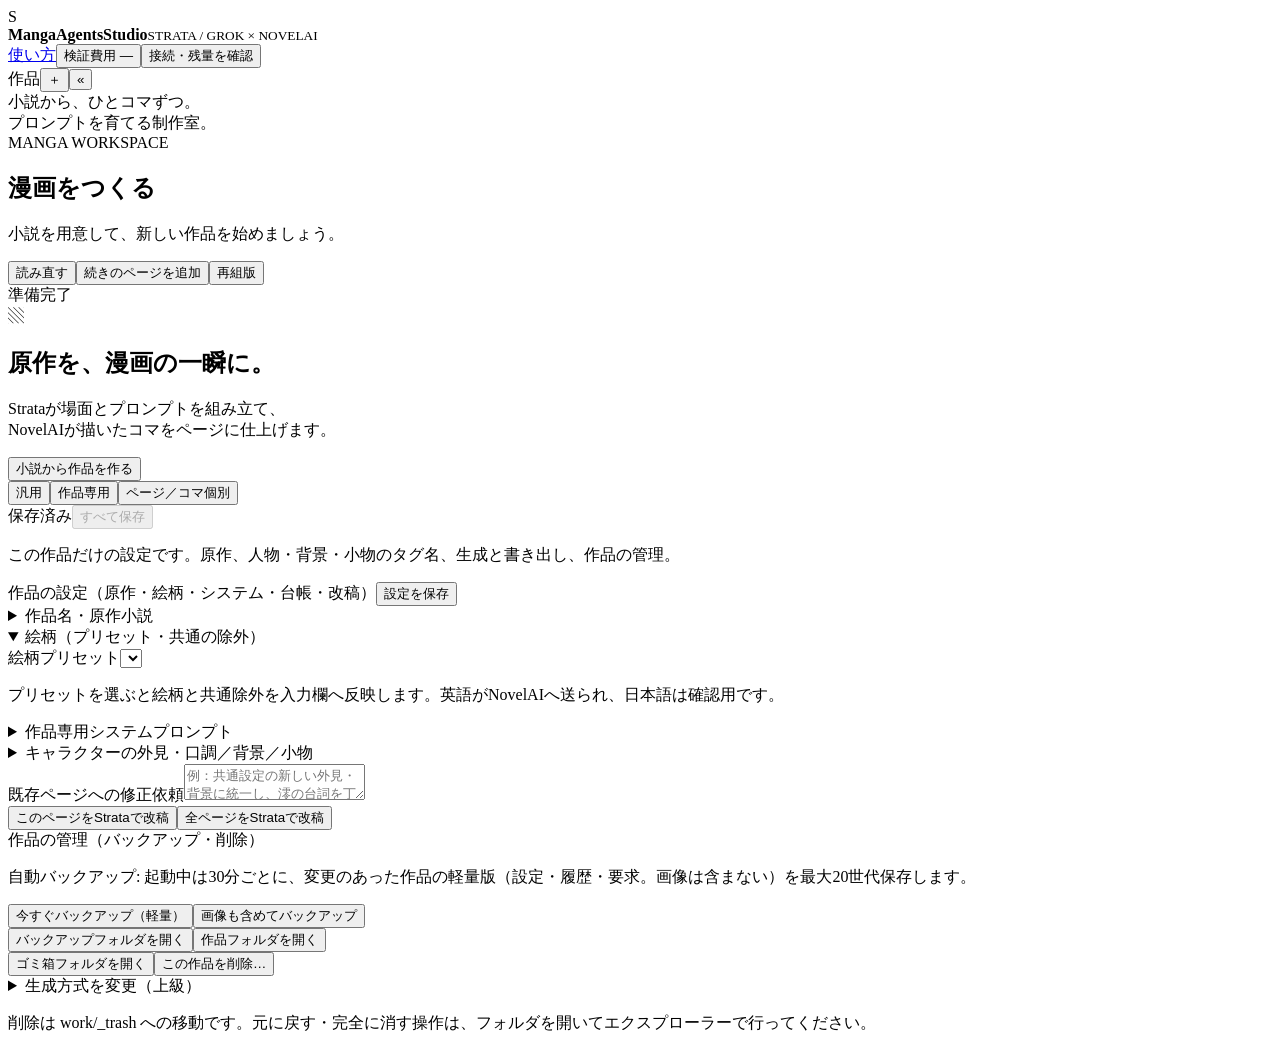
==== web/index.html @ 219cffe1 "version 0.1.0" ====
<!doctype html>
<html lang="ja"><head><meta charset="utf-8"><meta name="viewport" content="width=device-width,initial-scale=1"><title>MangaAgentsStudio-S</title><link rel="stylesheet" href="/css/base.css">
<link rel="stylesheet" href="/css/header.css">
<link rel="stylesheet" href="/css/library.css">
<link rel="stylesheet" href="/css/shell.css">
<link rel="stylesheet" href="/css/preview.css">
<link rel="stylesheet" href="/css/editor.css">
<link rel="stylesheet" href="/css/workbench.css">
<link rel="stylesheet" href="/css/trial.css">
<link rel="stylesheet" href="/css/dialogs.css"></head>
<body>
<header><div class="brand"><span class="mark">S</span><div><strong>MangaAgentsStudio</strong><small>STRATA / GROK × NOVELAI</small></div></div><div class="header-actions"><a id="guide-link" class="button-link" href="/guide/index.html" target="_blank" rel="noopener" title="使い方ガイドを別のタブで開きます">使い方</a><button id="budget" class="subtle budget-button" type="button" title="検証費用の上限の変更・0に戻す">検証費用 —</button><button id="account" class="subtle">接続・残量を確認</button></div></header>
<main>
<aside class="library" id="library"><div class="section-heading"><span class="library-title">作品</span><span class="library-buttons"><button id="new-project" class="icon" aria-label="新しい作品">＋</button><button id="library-toggle" class="icon" type="button" data-nav aria-controls="projects" aria-expanded="true" aria-label="作品一覧を閉じる" title="作品一覧を閉じる">«</button></span></div><div id="projects"></div><div class="library-note">小説から、ひとコマずつ。<br>プロンプトを育てる制作室。</div></aside>
<section class="workspace">
<div class="project-heading"><div><div class="eyebrow">MANGA WORKSPACE</div><h1 id="title">漫画をつくる</h1><p id="subtitle">小説を用意して、新しい作品を始めましょう。</p></div><div class="toolbar"><button id="refresh" class="subtle">読み直す</button><button id="new-pages">続きのページを追加</button><button id="compose">再組版</button></div></div>
<div id="status" role="status">準備完了</div>
<div class="stage">
<section class="stage-center">
<div id="empty" class="empty"><span class="empty-symbol">▧</span><h2>原作を、漫画の一瞬に。</h2><p><span class="llm-name">Strata</span>が場面とプロンプトを組み立て、<br>NovelAIが描いたコマをページに仕上げます。</p><button id="empty-new" class="primary">小説から作品を作る</button></div>
<section id="setup" hidden><div class="card"><h2 id="batch-title">原作から字コンテを作成</h2><p>はじめに原作を何ページで描くか割り振り（ページ割り）、確認してから数ページずつ字コンテにします。同じ作品で最大24ページ。人物・背景・小物の設定は引き継がれます。<a href="/guide/index.html#steps" target="_blank" rel="noopener">手順を見る</a></p><div id="source-progress" class="lang-note source-progress" hidden></div><label>開始する原作の章 <span class="hint">「使用済み」の章でも、途中で終わった章は選び直せます</span><select id="source-section"></select></label><details><summary>選択した原作を読む</summary><pre id="source-preview"></pre></details><label>構成の希望 <span class="hint">任意。ページ割りと字コンテの両方に使います</span><textarea id="board-instruction" rows="2" placeholder="空欄で構いません。例：見せ場の告白は1ページ使う。コマ割りは場面に合わせて"></textarea></label>
<h3 class="setup-step">1. ページ割り <span class="hint">おすすめ。原作のどこを何ページ目に描くかを決めます</span></h3><div class="field-row plan-row"><label>この章から最後までを <input id="plan-pages" type="number" min="1" max="24" value="12"> ページで描く</label><button id="plan-agent" type="button"><span class="llm-name">Strata</span>でページ割りを作る</button></div><p class="hint">原作全体を1回で割り振ります（数十秒）。結果は下の表で直せます。ページ割りがあると、字コンテは割り当てどおりの順序で作られ、場面の詰め込みや繰り返しが起きにくくなります。</p><div id="plan-view"></div>
<h3 class="setup-step">2. 字コンテ</h3><p id="board-note" class="hint"></p><div class="field-row plan-row"><label>今回作るページ数 <input id="page-count" type="number" min="1" max="4" value="2"></label><button id="board-agent" class="primary"><span class="llm-name">Strata</span>で字コンテを作る</button></div><div class="actions"><button id="board-auto" type="button">ページ割りの最後まで自動で作る</button><button id="cancel-auto" type="button" data-cancel hidden>今のページの後で停止</button></div><p class="hint">自動作成は2ページずつ、毎回新しい依頼として順に作ります。失敗したところで止まり、作成済みのページは残ります。もう一度押すと続きから再開します。</p><details id="import-section"><summary>作成済み字コンテJSONを取り込む</summary><textarea id="import-json" rows="8" placeholder="title / style / characters / pages を含むJSON"></textarea><button id="import-board">取り込む</button></details></div></section>
<div id="studio" class="studio" hidden>
<section class="preview-column"><div class="section-heading"><span>ページプレビュー</span><span id="page-position" class="hint">—</span></div><div class="page-bar"><div class="pager"><button id="page-prev" type="button">前のページ</button><select id="page-select" aria-label="ページを選択"></select><button id="page-next" type="button">次のページ</button></div><div class="page-tools"><div class="zoom" role="group" aria-label="ページ表示の倍率"><span class="hint">表示倍率</span><button type="button" class="zoom-button" data-zoom="1" data-nav aria-pressed="true">×1.0</button><button type="button" class="zoom-button" data-zoom="1.5" data-nav aria-pressed="false">×1.5</button><button type="button" class="zoom-button" data-zoom="2" data-nav aria-pressed="false">×2.0</button></div><span id="zoom-hint" class="hint"></span><button id="review-banner" type="button" class="review-banner" hidden></button><button id="produce-page" class="primary" type="button">このページを生成・組版</button></div></div><div class="page-scroll"><div id="page-wrap"><img id="page-image" alt="組版ページ"><div id="page-hotspots"></div></div></div><p id="page-hint" class="hint">ページのコマをクリックして編集 · 右から左へ読む</p><div id="panels" class="panel-strip"></div><p><a id="overview-link" target="_blank">全ページの一覧画像</a></p><a id="manifest-link" target="_blank">配置・画像・文字位置のJSON</a></section>
</div>
</section>
<aside class="stage-side" aria-label="編集パネル">
<div class="side-head"><div class="tabs" role="tablist" aria-label="編集の種類"><button id="tab-btn-general" class="tab" role="tab" type="button" data-nav aria-controls="tab-general" aria-selected="false">汎用</button><button id="tab-btn-work" class="tab" role="tab" type="button" data-nav aria-controls="tab-work" aria-selected="true">作品専用</button><button id="tab-btn-page" class="tab" role="tab" type="button" data-nav aria-controls="tab-page" aria-selected="false">ページ／コマ個別</button></div><span id="side-dirty" class="badge">保存済み</span><button id="save-all" type="button" class="primary" disabled title="未保存の変更をまとめて保存します（Ctrl+S）">すべて保存</button></div>
<div id="dirty-list" class="dirty-list" hidden></div>
<div id="tab-general" class="tab-panel" role="tabpanel" aria-labelledby="tab-btn-general" hidden>
<p class="hint tab-lead">どの作品でも使いまわせる制御です。制作AIの選択と、全作品共通のシステムプロンプト。</p>
<section class="llm-controls"><label for="llm-provider">制作AI <select id="llm-provider"><option value="strata">Strata（ローカル・標準）</option><option value="grok">Grok（CLIログイン）</option></select></label><p id="llm-note" class="hint"></p></section>
<section id="workbench-general" class="workbench-card"><div class="section-heading"><span>共通システムプロンプト（全作品）</span><button id="save-global" type="button">汎用を保存</button></div><p class="hint">どの作品でも、実行時にこの内容が先に使われ、「作品専用」の内容が後ろに連結されます。変更は次の実行から全作品へ反映されます。</p><div id="global-system-fields"></div></section>
</div>
<div id="tab-work" class="tab-panel" role="tabpanel" aria-labelledby="tab-btn-work">
<p class="hint tab-lead">この作品だけの設定です。原作、人物・背景・小物のタグ名、生成と書き出し、作品の管理。</p>
<section id="workbench-common" class="workbench-card">
<div class="section-heading"><span>作品の設定（原作・絵柄・システム・台帳・改稿）</span><button id="save-common">設定を保存</button></div>
<details id="source-details"><summary>作品名・原作小説</summary><label>作品名<input id="edit-title" data-config-path="title"></label><label>原作<textarea id="edit-source" data-config-path="source" rows="10" maxlength="200000"></textarea></label></details>
<details id="style-details" open><summary>絵柄（プリセット・共通の除外）</summary><label>絵柄プリセット<select id="style-preset"></select></label><div id="style-fields"></div><p class="hint">プリセットを選ぶと絵柄と共通除外を入力欄へ反映します。英語がNovelAIへ送られ、日本語は確認用です。</p></details>
<details id="system-details"><summary>作品専用システムプロンプト</summary><label class="inline-check"><input id="system-layered" type="checkbox">汎用の共通システムプロンプトと連結して使う</label><p id="system-layer-note" class="hint"></p><div id="system-fields"></div><div class="actions"><button id="system-preview-button" type="button">連結結果を確認</button></div><pre id="system-preview"></pre></details>
<details id="catalog-details"><summary>キャラクターの外見・口調／背景／小物</summary><p class="hint lang-note">NovelAIへ送られるのは英語の欄です。日本語の欄は確認・編集用で、画像生成には送られません。</p><div id="catalog-fields"></div><p class="hint">共通設定の変更は次回の画像生成へ適用されます。既存の台詞やコマの文章も直す場合は、下の<span class="llm-name">Strata</span>改稿を使います。</p><button id="translate-missing">未翻訳の共通設定・コマを日本語へ翻訳</button></details>
<div class="revision-tools"><label>既存ページへの修正依頼<textarea id="rewrite-instruction" rows="2" placeholder="例：共通設定の新しい外見・背景に統一し、澪の台詞を丁寧な口調に直す"></textarea></label><div class="actions"><button id="rewrite-page">このページを<span class="llm-name">Strata</span>で改稿</button><button id="rewrite-all">全ページを<span class="llm-name">Strata</span>で改稿</button></div></div>
</section>
<div id="mode-controls" hidden><p>この作品の生成方式: <strong id="mode-label"></strong></p><p id="mode-note"></p></div>
<div id="batch-controls" hidden><div class="range-controls"><span>画像を生成する範囲</span><label>開始ページ<input id="generate-from" type="number" min="1" max="24" value="1"></label><label>終了ページ<input id="generate-to" type="number" min="1" max="24" value="4"></label><button id="generate-all" class="primary">範囲内の未生成コマを生成</button><span class="hint">一度に最大16コマ</span></div><details><summary>共通の人物・背景・小物と引継ぎ</summary><div id="bible-view" class="bible-grid"></div><div id="batch-history"></div></details></div>
<section id="production-controls" class="workbench-card" hidden><div class="section-heading"><span>点検・一括生成</span><button id="review-all"><span class="llm-name">Strata</span>で入力を点検</button></div><label><input id="regenerate-existing" type="checkbox">採用済みで変更のない画像も生成し直す</label><label><input id="ignore-warnings-auto" type="checkbox">点検の警告があっても無視して生成する</label><div class="actions"><button id="produce-all" class="primary">全ページを生成・組版</button><button id="cancel-production" hidden>現在の1枚の後で停止</button></div><p class="hint">通常は未生成・設定を変更した画像だけ生成します。点検の警告は確認後に無視できます。</p><div id="review-results"></div><button id="fix-warnings" type="button" hidden>警告を<span class="llm-name">Strata</span>で直す</button><button id="ignore-warnings" hidden>警告を無視して生成を続ける</button></section>
<section id="export-controls" class="workbench-card" hidden><div class="section-heading"><span>画像・PSD書き出し／設定JSON</span></div><div class="field-row"><label>形式<select id="export-format"><option value="png">PNG</option><option value="psd">PSD＋確認用PNG</option></select></label><label>台詞<select id="export-text"><option value="yes">台詞あり</option><option value="no">台詞なし</option></select></label></div><button id="export-pages">全ページを書き出す</button><p class="hint">バックエンドでZIPを作成し、台詞一覧mdを必ず同梱します。PSDの文字は分離した画像レイヤーです。</p><div class="actions"><button id="export-system">共通システム設定JSON</button><button id="export-carry">引き継ぎ用の設定JSON</button><button id="export-settings">全入力の設定JSON</button></div><p class="hint">引き継ぎ用は、絵柄・システムプロンプト・人物・背景・小物だけを入れます（ページと原作は入れません）。24ページを超える続きを新しい作品で作るときに、新しい作品で取り込みます。</p><label>設定JSONを取り込む<input id="import-settings-file" type="file" accept=".json,application/json"></label><div id="downloads"></div></section>
<section id="manage-controls" class="workbench-card"><div class="section-heading"><span>作品の管理（バックアップ・削除）</span></div><div id="storage-info" class="hint"></div><p class="hint">自動バックアップ: 起動中は30分ごとに、変更のあった作品の軽量版（設定・履歴・要求。画像は含まない）を最大20世代保存します。</p><div class="actions"><button id="backup-light" type="button">今すぐバックアップ（軽量）</button><button id="backup-full" type="button">画像も含めてバックアップ</button></div><div class="actions"><button id="open-backups" type="button">バックアップフォルダを開く</button><button id="open-project-folder" type="button">作品フォルダを開く</button></div><div class="actions"><button id="open-trash" type="button">ゴミ箱フォルダを開く</button><button id="delete-project" type="button" class="danger-outline">この作品を削除…</button></div><details id="mode-change"><summary>生成方式を変更（上級）</summary><label>生成方式 <select id="generation-mode"><option value="panels">コマ別生成・後から組版</option><option value="whole">ページ一括生成（試験）</option></select></label><p class="hint">生成方式は作品の作成時に選び、通常は固定です。変更してもコマ別とページ一括の画像・履歴は別々に残ります。</p></details><p class="hint">削除は work/_trash への移動です。元に戻す・完全に消す操作は、フォルダを開いてエクスプローラーで行ってください。</p></section>
</div>
<div id="tab-page" class="tab-panel" role="tabpanel" aria-labelledby="tab-btn-page" hidden>
<p id="page-tab-empty" class="hint" hidden>字コンテを作ると、選択中のページ・コマをここで編集できます。</p>
<div id="page-tab-body"><p class="hint lang-note">NovelAIへ送るプロンプトは英語が原則です。日本語の欄は確認・編集用で、画像生成には送られません（台詞だけは日本語のまま文字になります）。</p>
<h3 class="tab-heading">ページ個別</h3><p class="hint">コマ枠の変更と、ページ一括生成（NovelAIがページを1枚で描く方式）の設計・送信設定。選択中のページが対象です。</p>
<details id="layout-details"><summary>コマ枠・コマ数を変更</summary><label>テンプレート<select id="layout-select"></select></label><div id="layout-preview"></div><button id="apply-layout">このコマ枠に変更</button><p class="hint">コマ数を減らすと末尾から外します。変更前の内容と画像は保存履歴に残ります。</p><div class="actions"><button id="add-panel">コマを1つ増やす</button><button id="remove-panel">最後のコマを減らす</button></div><label>作品全体のコマ数倍率 <span class="hint">全ページが対象</span><input id="panel-multiplier" type="number" min="0.5" max="2" step="0.1" value="1.2"></label><button id="scale-panels">全ページのコマ数を倍率で増減</button></details>
<section id="whole-editor" class="editor" hidden>
<div class="section-heading"><span id="whole-title">ページ全体を編集</span><span id="whole-dirty" class="badge">保存済み</span></div>
<p>コマ割りと絵を1枚で生成します。フキダシの方式を下で選び、生成後にコマ配置と文字を確認してください。</p>
<div id="whole-candidates"></div>
<form id="whole-form"><label>送信形式<select id="whole-format"><option value="prose">漫画用の文章に変換</option><option value="json">JSONを直接送信（比較用）</option><option value="yaml">YAMLを直接送信（比較用）</option></select></label>
<label>フキダシと文字<select id="whole-text-mode"><option value="overlay">後付け（台詞なしPNG・分離PSDに対応）</option><option value="embedded">NovelAIが画像内へ描く</option></select></label>
<p class="hint">後付けではアプリの台詞を分離できますが、NovelAIが余計な文字を描く場合は原画に残ります。枠・文字位置を正確に合わせる場合はコマ別モードを使ってください。</p>
<p class="hint">JSON/YAMLはこのアプリの設計形式です。NovelAIの専用漫画スキーマではありません。</p>
<label>ページ設計JSON<textarea id="whole-draft" rows="18" spellcheck="false"></textarea></label><div class="tag-actions"><button type="button" id="tag-picker-whole">辞書からタグを選ぶ</button><span class="hint">カーソルの位置に入れます。"prompt" の文字列の中に置いてから使います</span></div>
<p class="hint">人物の固定外見は共通設定から引き継ぎます。speakersには台詞と同じ順で話者IDを指定（不明なら空文字）。コマ別の修正を反映する場合は「元コマから作り直す」。</p>
<p class="hint">コマ別のnegativeは適用しません。背景・構図はpromptに記述し、各コマの説明を短くまとめてください。</p>
<label>ページのSeed<input id="whole-seed" type="number" min="0" max="4294967295" placeholder="空欄でランダム"></label>
<div class="actions"><button type="submit" id="save-whole">ページ設計を保存</button><button type="button" id="generate-whole" class="primary">保存して1ページ生成</button></div></form>
<div class="actions"><button id="reset-whole">元コマから作り直す</button><button id="preview-whole">送信内容を確認</button></div>
<p><a id="whole-sent-request" target="_blank" hidden>採用ページに送った要求JSON</a></p><p id="whole-length" class="hint"></p><pre id="whole-preview"></pre>
</section>
<h3 class="tab-heading">コマ個別</h3><p class="hint">選択中のコマの場面・プロンプト・人物・台詞・Seed。中央のページ上でコマを選びます。</p>
<section id="panel-editor" class="editor"><div class="section-heading"><span id="panel-title">コマを編集</span><span id="dirty" class="badge">保存済み</span></div><img id="panel-image" alt="選択コマの画像" hidden><div id="candidate-list"></div><form id="panel-form">
<label>場面メモ <span class="hint">日本語のメモ。送信されません</span><textarea id="scene" rows="2"></textarea></label>
<div id="setting-fields"><label>背景の固定設定<select id="location-id"></select></label><fieldset class="check-field"><legend>このコマに映る固定小物 <span class="hint">チェックを外すと解除</span></legend><div id="prop-ids" class="check-list"></div></fieldset></div>
<div id="panel-prompt-ja"></div><label>画像プロンプト（英語・NovelAIへ送信） <span class="hint">背景・構図・光</span><textarea id="prompt" rows="4" lang="en" spellcheck="false"></textarea></label><div class="tag-actions"><button type="button" id="tag-picker">辞書からタグを選ぶ</button><span class="hint">構図・表情・しぐさなどの英語タグの候補を、日本語で探して足せます</span></div>
<details open><summary>人物ごとのプロンプト</summary><div id="characters"></div></details>
<div id="panel-negative-ja"></div><label>除外する内容（英語・NovelAIへ送信）<textarea id="negative" rows="2" lang="en" spellcheck="false"></textarea></label>
<label>台詞（日本語・画像の文字として組版／描画） <span class="hint">1行1枠・最大3枠</span><textarea id="dialogue" rows="3"></textarea></label><div id="speaker-fields"></div>
<div class="field-row"><label>Seed <span class="hint">空欄でランダム</span><input id="seed" type="number" min="0" max="4294967295"></label><label>クロップ横 <input id="crop-x" type="number" min="0" max="1" step="any"></label><label>クロップ縦 <input id="crop-y" type="number" min="0" max="1" step="any"></label></div>
<div class="actions"><button type="submit" id="save-panel">保存・組版</button><button type="button" id="generate-panel" class="primary">保存して再生成</button></div></form>
<div class="actions"><select id="add-character-select" aria-label="コマへ追加する人物"></select><button id="add-character">このコマに人物を追加</button><button id="remove-this-panel">このコマを削除</button></div>
<div class="agent-box"><label for="agent-instruction"><span class="llm-name">Strata</span>にこのコマの修正を依頼</label><textarea id="agent-instruction" rows="2" placeholder="例：二人の距離を近づけて、表情が見える中景にして"></textarea><button id="edit-agent">保存して<span class="llm-name">Strata</span>に依頼</button></div>
<details><summary>生成履歴・送信設定</summary><p><a id="sent-request" target="_blank" hidden>採用画像に実際に送った要求JSON</a></p><button id="show-request" class="subtle">次回の要求プレビュー</button><pre id="request-preview"></pre></details>
</section>
</div></div>
</aside>
</div>
</section></main>
<dialog id="produce-dialog"><form id="produce-form"><div class="eyebrow">GENERATE PAGE</div><h2 id="produce-title">このページを生成</h2><p id="produce-summary"></p><ul id="produce-points"></ul><div class="actions"><button type="button" id="produce-cancel">やめる</button><button type="submit" id="produce-go" class="primary">保存して生成</button></div></form></dialog>
<dialog id="tag-dialog" class="tag-dialog"><div class="eyebrow">TAG DICTIONARY</div><h2>辞書からタグを選ぶ</h2><p class="hint">NovelAIで使える英語タグの候補です。タグを押すと、選んだ欄に足します。効くかどうかは保証されないので、再生成や試し描きで確かめてください。日本語の確認用の欄は自動では変わりません。</p><div class="field-row"><label>入れる先<select id="tag-target"></select></label><label>分類<select id="tag-group"></select></label></div><label>探す <span class="hint">場面を表す日本語（例：向き合う、天気、肩越し）か英語</span><input id="tag-search" type="search" autocomplete="off"></label><p id="tag-message" class="budget-message" role="status"></p><div id="tag-list" class="tag-list"></div><div class="actions"><button type="button" id="tag-close">閉じる</button></div></dialog>
<dialog id="budget-dialog"><form id="budget-form" method="dialog"><div class="eyebrow">VERIFICATION BUDGET</div><h2>検証費用の上限</h2><p>このツールが画像生成で使ったAnlasの合計です。合計が上限に達すると、生成を止めます。</p><p id="budget-now" class="budget-now"></p><p id="budget-halt" class="error-text" hidden></p><label>上限（Anlas） <span class="hint">既定は5000</span><input id="budget-limit" type="number" min="1" max="1000000" step="1"></label><div class="actions"><button type="button" id="budget-save">上限を変更</button><button type="button" id="budget-reset" class="danger-outline">合計を0に戻す…</button></div><p id="budget-message" role="status" class="budget-message"></p><p class="hint">0に戻すと、その日時と戻す前の合計が下の履歴に残ります。各生成の記録は消えません。送信結果が不明な生成や、予期しない残量の減少による停止は、0に戻しても解除されません。</p><details><summary>変更の履歴</summary><div id="budget-history"></div></details><div class="actions"><button type="button" id="budget-close">閉じる</button></div></form></dialog>
<dialog id="delete-dialog"><form id="delete-form"><div class="eyebrow">DELETE PROJECT</div><h2>作品をゴミ箱へ移動</h2><p><strong id="delete-name"></strong> を work/_trash へ移動します。画像・履歴・設定はそのまま残り、完全な削除は行いません。</p><label>確認のため保存用IDを入力<input id="delete-confirm" autocomplete="off" spellcheck="false"></label><div class="actions"><button type="button" id="delete-cancel">やめる</button><button type="submit" id="delete-go" class="danger" disabled>ゴミ箱へ移動</button></div></form></dialog>
<dialog id="create-dialog"><form id="create-form"><div class="eyebrow">NEW PROJECT</div><h2>小説から、始める。</h2><label>作品名<input id="new-title" required maxlength="120" placeholder="雨の日の約束"></label><label>保存用ID <span class="hint">英数字と - _</span><input id="new-id" required pattern="[a-zA-Z0-9][a-zA-Z0-9_-]{0,63}" placeholder="rain-story"></label><fieldset class="choice-field"><legend>生成方式 <span class="hint">作成時に選びます（通常は変更しません）</span></legend><label class="choice"><input type="radio" name="new-render-mode" value="panels" checked>コマ別生成<span class="hint">コマごとに画像を作り、ページに組版して台詞を後から重ねます。</span></label><label class="choice"><input type="radio" name="new-render-mode" value="whole">ページ一括生成（試験）<span class="hint">NovelAIが1ページを、コマ割りを含む1枚の画像で描きます。</span></label></fieldset><label>原作小説 <span class="hint">全体20万文字、1章3万文字まで</span><textarea id="new-source" required rows="10" maxlength="200000" placeholder="原作を貼り付けてください。長い原作は「## 第一章」のように行頭に章見出しを付けると、4ページずつ使う範囲を選べます。"></textarea></label><p class="hint">原作と設定を保存するだけです。AIは動かず、画像も作りません（字コンテや生成は、作成後に押したときに始まります）。原作の書き方は <a href="/guide/source-tips.html" target="_blank" rel="noopener">渡す小説のコツ</a>、小説がまだなら <a href="/guide/novelai-story.html" target="_blank" rel="noopener">NovelAIで小説を書く</a>。</p><div class="actions"><button type="button" id="close-dialog">閉じる</button><button type="submit" class="primary">作品を作成（まだ生成しません）</button></div></form></dialog>
<script src="/js/core.js"></script>
<script src="/js/provider.js"></script>
<script src="/js/jobs.js"></script>
<script src="/js/fields.js"></script>
<script src="/js/shell.js"></script>
<script src="/js/budget.js"></script>
<script src="/js/library.js"></script>
<script src="/js/preview.js"></script>
<script src="/js/panel-editor.js"></script>
<script src="/js/page-editor.js"></script>
<script src="/js/tags.js"></script>
<script src="/js/settings.js"></script>
<script src="/js/wardrobe.js"></script>
<script src="/js/trial.js"></script>
<script src="/js/plan.js"></script>
<script src="/js/production.js"></script>
<script src="/js/manage.js"></script>
<script src="/js/main.js"></script></body></html>
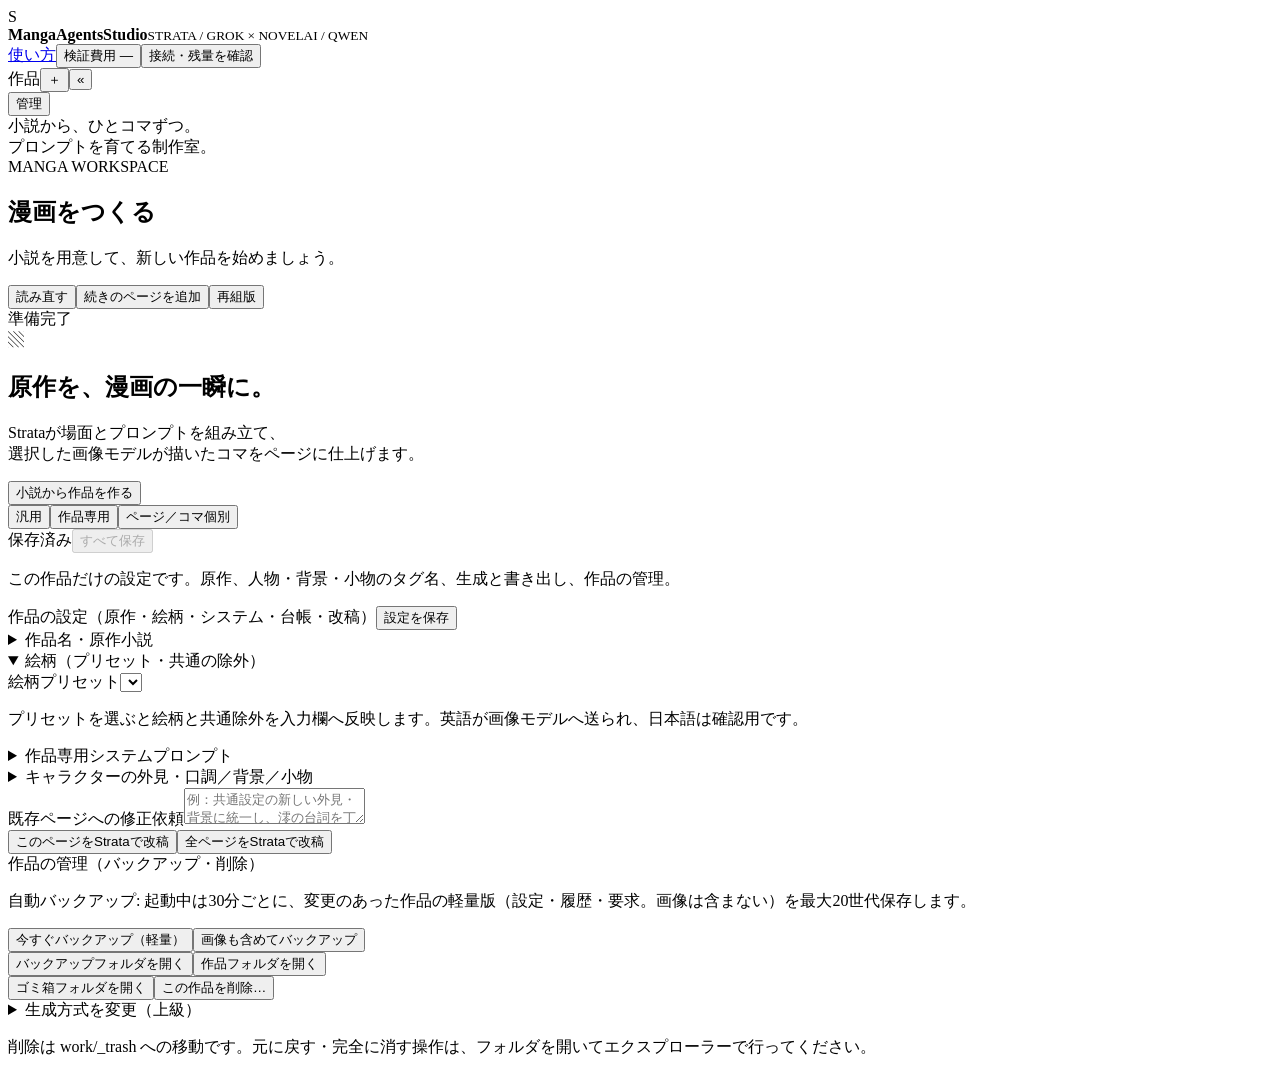
==== commit 9f685109: "version 0.1.1" ====
--- a/web/index.html
+++ b/web/index.html
@@ -9,15 +9,15 @@
 <link rel="stylesheet" href="/css/trial.css">
 <link rel="stylesheet" href="/css/dialogs.css"></head>
 <body>
-<header><div class="brand"><span class="mark">S</span><div><strong>MangaAgentsStudio</strong><small>STRATA / GROK × NOVELAI</small></div></div><div class="header-actions"><a id="guide-link" class="button-link" href="/guide/index.html" target="_blank" rel="noopener" title="使い方ガイドを別のタブで開きます">使い方</a><button id="budget" class="subtle budget-button" type="button" title="検証費用の上限の変更・0に戻す">検証費用 —</button><button id="account" class="subtle">接続・残量を確認</button></div></header>
+<header><div class="brand"><span class="mark">S</span><div><strong>MangaAgentsStudio</strong><small>STRATA / GROK × NOVELAI / QWEN</small></div></div><div class="header-actions"><a id="guide-link" class="button-link" href="/guide/index.html" target="_blank" rel="noopener" title="使い方ガイドを別のタブで開きます">使い方</a><button id="budget" class="subtle budget-button" type="button" title="検証費用の上限の変更・0に戻す">検証費用 —</button><button id="account" class="subtle">接続・残量を確認</button></div></header>
 <main>
-<aside class="library" id="library"><div class="section-heading"><span class="library-title">作品</span><span class="library-buttons"><button id="new-project" class="icon" aria-label="新しい作品">＋</button><button id="library-toggle" class="icon" type="button" data-nav aria-controls="projects" aria-expanded="true" aria-label="作品一覧を閉じる" title="作品一覧を閉じる">«</button></span></div><div id="projects"></div><div class="library-note">小説から、ひとコマずつ。<br>プロンプトを育てる制作室。</div></aside>
+<aside class="library" id="library"><div class="section-heading"><span class="library-title">作品</span><span class="library-buttons"><button id="new-project" class="icon" aria-label="新しい作品">＋</button><button id="library-toggle" class="icon" type="button" data-nav aria-controls="projects" aria-expanded="true" aria-label="作品一覧を閉じる" title="作品一覧を閉じる">«</button></span></div><button id="manage-library" type="button">管理</button><div id="projects"></div><div class="library-note">小説から、ひとコマずつ。<br>プロンプトを育てる制作室。</div></aside>
 <section class="workspace">
 <div class="project-heading"><div><div class="eyebrow">MANGA WORKSPACE</div><h1 id="title">漫画をつくる</h1><p id="subtitle">小説を用意して、新しい作品を始めましょう。</p></div><div class="toolbar"><button id="refresh" class="subtle">読み直す</button><button id="new-pages">続きのページを追加</button><button id="compose">再組版</button></div></div>
 <div id="status" role="status">準備完了</div>
 <div class="stage">
 <section class="stage-center">
-<div id="empty" class="empty"><span class="empty-symbol">▧</span><h2>原作を、漫画の一瞬に。</h2><p><span class="llm-name">Strata</span>が場面とプロンプトを組み立て、<br>NovelAIが描いたコマをページに仕上げます。</p><button id="empty-new" class="primary">小説から作品を作る</button></div>
+<div id="empty" class="empty"><span class="empty-symbol">▧</span><h2>原作を、漫画の一瞬に。</h2><p><span class="llm-name">Strata</span>が場面とプロンプトを組み立て、<br>選択した画像モデルが描いたコマをページに仕上げます。</p><button id="empty-new" class="primary">小説から作品を作る</button></div>
 <section id="setup" hidden><div class="card"><h2 id="batch-title">原作から字コンテを作成</h2><p>はじめに原作を何ページで描くか割り振り（ページ割り）、確認してから数ページずつ字コンテにします。同じ作品で最大24ページ。人物・背景・小物の設定は引き継がれます。<a href="/guide/index.html#steps" target="_blank" rel="noopener">手順を見る</a></p><div id="source-progress" class="lang-note source-progress" hidden></div><label>開始する原作の章 <span class="hint">「使用済み」の章でも、途中で終わった章は選び直せます</span><select id="source-section"></select></label><details><summary>選択した原作を読む</summary><pre id="source-preview"></pre></details><label>構成の希望 <span class="hint">任意。ページ割りと字コンテの両方に使います</span><textarea id="board-instruction" rows="2" placeholder="空欄で構いません。例：見せ場の告白は1ページ使う。コマ割りは場面に合わせて"></textarea></label>
 <h3 class="setup-step">1. ページ割り <span class="hint">おすすめ。原作のどこを何ページ目に描くかを決めます</span></h3><div class="field-row plan-row"><label>この章から最後までを <input id="plan-pages" type="number" min="1" max="24" value="12"> ページで描く</label><button id="plan-agent" type="button"><span class="llm-name">Strata</span>でページ割りを作る</button></div><p class="hint">原作全体を1回で割り振ります（数十秒）。結果は下の表で直せます。ページ割りがあると、字コンテは割り当てどおりの順序で作られ、場面の詰め込みや繰り返しが起きにくくなります。</p><div id="plan-view"></div>
 <h3 class="setup-step">2. 字コンテ</h3><p id="board-note" class="hint"></p><div class="field-row plan-row"><label>今回作るページ数 <input id="page-count" type="number" min="1" max="4" value="2"></label><button id="board-agent" class="primary"><span class="llm-name">Strata</span>で字コンテを作る</button></div><div class="actions"><button id="board-auto" type="button">ページ割りの最後まで自動で作る</button><button id="cancel-auto" type="button" data-cancel hidden>今のページの後で停止</button></div><p class="hint">自動作成は2ページずつ、毎回新しい依頼として順に作ります。失敗したところで止まり、作成済みのページは残ります。もう一度押すと続きから再開します。</p><details id="import-section"><summary>作成済み字コンテJSONを取り込む</summary><textarea id="import-json" rows="8" placeholder="title / style / characters / pages を含むJSON"></textarea><button id="import-board">取り込む</button></details></div></section>
@@ -29,18 +29,20 @@
 <div class="side-head"><div class="tabs" role="tablist" aria-label="編集の種類"><button id="tab-btn-general" class="tab" role="tab" type="button" data-nav aria-controls="tab-general" aria-selected="false">汎用</button><button id="tab-btn-work" class="tab" role="tab" type="button" data-nav aria-controls="tab-work" aria-selected="true">作品専用</button><button id="tab-btn-page" class="tab" role="tab" type="button" data-nav aria-controls="tab-page" aria-selected="false">ページ／コマ個別</button></div><span id="side-dirty" class="badge">保存済み</span><button id="save-all" type="button" class="primary" disabled title="未保存の変更をまとめて保存します（Ctrl+S）">すべて保存</button></div>
 <div id="dirty-list" class="dirty-list" hidden></div>
 <div id="tab-general" class="tab-panel" role="tabpanel" aria-labelledby="tab-btn-general" hidden>
-<p class="hint tab-lead">どの作品でも使いまわせる制御です。制作AIの選択と、全作品共通のシステムプロンプト。</p>
+<p class="hint tab-lead">全作品共通の制作AI・システムプロンプトを設定します。</p>
 <section class="llm-controls"><label for="llm-provider">制作AI <select id="llm-provider"><option value="strata">Strata（ローカル・標準）</option><option value="grok">Grok（CLIログイン）</option></select></label><p id="llm-note" class="hint"></p></section>
+
 <section id="workbench-general" class="workbench-card"><div class="section-heading"><span>共通システムプロンプト（全作品）</span><button id="save-global" type="button">汎用を保存</button></div><p class="hint">どの作品でも、実行時にこの内容が先に使われ、「作品専用」の内容が後ろに連結されます。変更は次の実行から全作品へ反映されます。</p><div id="global-system-fields"></div></section>
 </div>
 <div id="tab-work" class="tab-panel" role="tabpanel" aria-labelledby="tab-btn-work">
 <p class="hint tab-lead">この作品だけの設定です。原作、人物・背景・小物のタグ名、生成と書き出し、作品の管理。</p>
+<section id="work-image-settings" class="workbench-card" hidden><div class="section-heading"><span>画像生成 · <strong id="image-provider-label"></strong></span></div><p class="hint">画像モデルは作成時に固定されます。別モデルの設定JSONは取り込めません。</p><div id="qwen-options" hidden><label>キャラクター・背景の制御<select id="reference-mode"><option value="references">登録した参照画像を使う（人物・衣装別／背景）</option><option value="prompt">プロンプトのみ</option></select></label><label class="choice"><input id="anime-finish" type="checkbox">Anima＋LoRAでアニメ調に仕上げる</label><label>仕上げのdenoise<input id="anime-denoise" type="number" min="0.25" max="0.35" step="0.01" value="0.30"></label><p class="hint">下の試し描きで人物（全身・衣装別）と背景を一度作り、画像を確認して「参照画像に登録」を押します。各コマでは必要な画像だけをimage1、image2…として再利用します。外見・衣装・画風の変更後は参照を更新してください。試し描き自体は常にプロンプトから生成します。</p><div id="reference-catalog"></div></div><p id="image-provider-note" class="hint"></p><p class="hint"><a href="/guide/qwen-image.html" target="_blank" rel="noopener">Qwenの使い方・必要モデル</a></p><div class="actions"><button id="save-image-provider">作品の画像設定を保存</button><button id="check-image-provider">接続確認</button></div><p id="image-provider-status" class="hint" role="status"></p></section>
 <section id="workbench-common" class="workbench-card">
 <div class="section-heading"><span>作品の設定（原作・絵柄・システム・台帳・改稿）</span><button id="save-common">設定を保存</button></div>
 <details id="source-details"><summary>作品名・原作小説</summary><label>作品名<input id="edit-title" data-config-path="title"></label><label>原作<textarea id="edit-source" data-config-path="source" rows="10" maxlength="200000"></textarea></label></details>
-<details id="style-details" open><summary>絵柄（プリセット・共通の除外）</summary><label>絵柄プリセット<select id="style-preset"></select></label><div id="style-fields"></div><p class="hint">プリセットを選ぶと絵柄と共通除外を入力欄へ反映します。英語がNovelAIへ送られ、日本語は確認用です。</p></details>
+<details id="style-details" open><summary>絵柄（プリセット・共通の除外）</summary><label>絵柄プリセット<select id="style-preset"></select></label><div id="style-fields"></div><p class="hint">プリセットを選ぶと絵柄と共通除外を入力欄へ反映します。英語が画像モデルへ送られ、日本語は確認用です。</p></details>
 <details id="system-details"><summary>作品専用システムプロンプト</summary><label class="inline-check"><input id="system-layered" type="checkbox">汎用の共通システムプロンプトと連結して使う</label><p id="system-layer-note" class="hint"></p><div id="system-fields"></div><div class="actions"><button id="system-preview-button" type="button">連結結果を確認</button></div><pre id="system-preview"></pre></details>
-<details id="catalog-details"><summary>キャラクターの外見・口調／背景／小物</summary><p class="hint lang-note">NovelAIへ送られるのは英語の欄です。日本語の欄は確認・編集用で、画像生成には送られません。</p><div id="catalog-fields"></div><p class="hint">共通設定の変更は次回の画像生成へ適用されます。既存の台詞やコマの文章も直す場合は、下の<span class="llm-name">Strata</span>改稿を使います。</p><button id="translate-missing">未翻訳の共通設定・コマを日本語へ翻訳</button></details>
+<details id="catalog-details"><summary>キャラクターの外見・口調／背景／小物</summary><p class="hint lang-note">画像モデルへ送られるのは英語の欄です。日本語の欄は確認・編集用で、画像生成には送られません。</p><div id="catalog-fields"></div><p class="hint">共通設定の変更は次回の画像生成へ適用されます。既存の台詞やコマの文章も直す場合は、下の<span class="llm-name">Strata</span>改稿を使います。</p><button id="translate-missing">未翻訳の共通設定・コマを日本語へ翻訳</button></details>
 <div class="revision-tools"><label>既存ページへの修正依頼<textarea id="rewrite-instruction" rows="2" placeholder="例：共通設定の新しい外見・背景に統一し、澪の台詞を丁寧な口調に直す"></textarea></label><div class="actions"><button id="rewrite-page">このページを<span class="llm-name">Strata</span>で改稿</button><button id="rewrite-all">全ページを<span class="llm-name">Strata</span>で改稿</button></div></div>
 </section>
 <div id="mode-controls" hidden><p>この作品の生成方式: <strong id="mode-label"></strong></p><p id="mode-note"></p></div>
@@ -51,17 +53,17 @@
 </div>
 <div id="tab-page" class="tab-panel" role="tabpanel" aria-labelledby="tab-btn-page" hidden>
 <p id="page-tab-empty" class="hint" hidden>字コンテを作ると、選択中のページ・コマをここで編集できます。</p>
-<div id="page-tab-body"><p class="hint lang-note">NovelAIへ送るプロンプトは英語が原則です。日本語の欄は確認・編集用で、画像生成には送られません（台詞だけは日本語のまま文字になります）。</p>
-<h3 class="tab-heading">ページ個別</h3><p class="hint">コマ枠の変更と、ページ一括生成（NovelAIがページを1枚で描く方式）の設計・送信設定。選択中のページが対象です。</p>
+<div id="page-tab-body"><p class="hint lang-note">画像モデルへ送るプロンプトは英語が原則です。日本語の欄は確認・編集用で、画像生成には送られません（台詞だけは日本語のまま文字になります）。</p>
+<h3 class="tab-heading">ページ個別</h3><p class="hint">コマ枠の変更と、ページ一括生成（画像モデルがページを1枚で描く方式）の設計・送信設定。選択中のページが対象です。</p>
 <details id="layout-details"><summary>コマ枠・コマ数を変更</summary><label>テンプレート<select id="layout-select"></select></label><div id="layout-preview"></div><button id="apply-layout">このコマ枠に変更</button><p class="hint">コマ数を減らすと末尾から外します。変更前の内容と画像は保存履歴に残ります。</p><div class="actions"><button id="add-panel">コマを1つ増やす</button><button id="remove-panel">最後のコマを減らす</button></div><label>作品全体のコマ数倍率 <span class="hint">全ページが対象</span><input id="panel-multiplier" type="number" min="0.5" max="2" step="0.1" value="1.2"></label><button id="scale-panels">全ページのコマ数を倍率で増減</button></details>
 <section id="whole-editor" class="editor" hidden>
 <div class="section-heading"><span id="whole-title">ページ全体を編集</span><span id="whole-dirty" class="badge">保存済み</span></div>
 <p>コマ割りと絵を1枚で生成します。フキダシの方式を下で選び、生成後にコマ配置と文字を確認してください。</p>
 <div id="whole-candidates"></div>
 <form id="whole-form"><label>送信形式<select id="whole-format"><option value="prose">漫画用の文章に変換</option><option value="json">JSONを直接送信（比較用）</option><option value="yaml">YAMLを直接送信（比較用）</option></select></label>
-<label>フキダシと文字<select id="whole-text-mode"><option value="overlay">後付け（台詞なしPNG・分離PSDに対応）</option><option value="embedded">NovelAIが画像内へ描く</option></select></label>
-<p class="hint">後付けではアプリの台詞を分離できますが、NovelAIが余計な文字を描く場合は原画に残ります。枠・文字位置を正確に合わせる場合はコマ別モードを使ってください。</p>
-<p class="hint">JSON/YAMLはこのアプリの設計形式です。NovelAIの専用漫画スキーマではありません。</p>
+<label>フキダシと文字<select id="whole-text-mode"><option value="overlay">後付け（台詞なしPNG・分離PSDに対応）</option><option value="embedded">画像モデルが画像内へ描く</option></select></label>
+<p class="hint">後付けではアプリの台詞を分離できますが、画像モデルが余計な文字を描く場合は原画に残ります。枠・文字位置を正確に合わせる場合はコマ別モードを使ってください。</p>
+<p class="hint">JSON/YAMLはこのアプリの設計形式です。画像モデルの公式漫画スキーマではありません。</p>
 <label>ページ設計JSON<textarea id="whole-draft" rows="18" spellcheck="false"></textarea></label><div class="tag-actions"><button type="button" id="tag-picker-whole">辞書からタグを選ぶ</button><span class="hint">カーソルの位置に入れます。"prompt" の文字列の中に置いてから使います</span></div>
 <p class="hint">人物の固定外見は共通設定から引き継ぎます。speakersには台詞と同じ順で話者IDを指定（不明なら空文字）。コマ別の修正を反映する場合は「元コマから作り直す」。</p>
 <p class="hint">コマ別のnegativeは適用しません。背景・構図はpromptに記述し、各コマの説明を短くまとめてください。</p>
@@ -71,14 +73,14 @@
 <p><a id="whole-sent-request" target="_blank" hidden>採用ページに送った要求JSON</a></p><p id="whole-length" class="hint"></p><pre id="whole-preview"></pre>
 </section>
 <h3 class="tab-heading">コマ個別</h3><p class="hint">選択中のコマの場面・プロンプト・人物・台詞・Seed。中央のページ上でコマを選びます。</p>
-<section id="panel-editor" class="editor"><div class="section-heading"><span id="panel-title">コマを編集</span><span id="dirty" class="badge">保存済み</span></div><img id="panel-image" alt="選択コマの画像" hidden><div id="candidate-list"></div><form id="panel-form">
+<section id="panel-editor" class="editor"><div class="section-heading"><span id="panel-title">コマを編集</span><span id="dirty" class="badge">保存済み</span></div><img id="panel-image" alt="選択コマの画像" hidden><button id="adjust-position" type="button" hidden>位置調整</button><div id="candidate-list"></div><form id="panel-form">
 <label>場面メモ <span class="hint">日本語のメモ。送信されません</span><textarea id="scene" rows="2"></textarea></label>
 <div id="setting-fields"><label>背景の固定設定<select id="location-id"></select></label><fieldset class="check-field"><legend>このコマに映る固定小物 <span class="hint">チェックを外すと解除</span></legend><div id="prop-ids" class="check-list"></div></fieldset></div>
-<div id="panel-prompt-ja"></div><label>画像プロンプト（英語・NovelAIへ送信） <span class="hint">背景・構図・光</span><textarea id="prompt" rows="4" lang="en" spellcheck="false"></textarea></label><div class="tag-actions"><button type="button" id="tag-picker">辞書からタグを選ぶ</button><span class="hint">構図・表情・しぐさなどの英語タグの候補を、日本語で探して足せます</span></div>
+<div id="panel-prompt-ja"></div><label>画像プロンプト（英語・画像モデルへ送信） <span class="hint">背景・構図・光</span><textarea id="prompt" rows="4" lang="en" spellcheck="false"></textarea></label><div class="tag-actions"><button type="button" id="tag-picker">辞書からタグを選ぶ</button><span class="hint">構図・表情・しぐさなどの英語タグの候補を、日本語で探して足せます</span></div>
 <details open><summary>人物ごとのプロンプト</summary><div id="characters"></div></details>
-<div id="panel-negative-ja"></div><label>除外する内容（英語・NovelAIへ送信）<textarea id="negative" rows="2" lang="en" spellcheck="false"></textarea></label>
+<div id="panel-negative-ja"></div><label>除外する内容（英語・画像モデルへ送信）<textarea id="negative" rows="2" lang="en" spellcheck="false"></textarea></label>
 <label>台詞（日本語・画像の文字として組版／描画） <span class="hint">1行1枠・最大3枠</span><textarea id="dialogue" rows="3"></textarea></label><div id="speaker-fields"></div>
-<div class="field-row"><label>Seed <span class="hint">空欄でランダム</span><input id="seed" type="number" min="0" max="4294967295"></label><label>クロップ横 <input id="crop-x" type="number" min="0" max="1" step="any"></label><label>クロップ縦 <input id="crop-y" type="number" min="0" max="1" step="any"></label></div>
+<div class="field-row"><label>Seed <span class="hint">空欄でランダム</span><input id="seed" type="number" min="0" max="4294967295"></label><input id="crop-x" type="hidden"><input id="crop-y" type="hidden"></div>
 <div class="actions"><button type="submit" id="save-panel">保存・組版</button><button type="button" id="generate-panel" class="primary">保存して再生成</button></div></form>
 <div class="actions"><select id="add-character-select" aria-label="コマへ追加する人物"></select><button id="add-character">このコマに人物を追加</button><button id="remove-this-panel">このコマを削除</button></div>
 <div class="agent-box"><label for="agent-instruction"><span class="llm-name">Strata</span>にこのコマの修正を依頼</label><textarea id="agent-instruction" rows="2" placeholder="例：二人の距離を近づけて、表情が見える中景にして"></textarea><button id="edit-agent">保存して<span class="llm-name">Strata</span>に依頼</button></div>
@@ -92,9 +94,29 @@
 <dialog id="tag-dialog" class="tag-dialog"><div class="eyebrow">TAG DICTIONARY</div><h2>辞書からタグを選ぶ</h2><p class="hint">NovelAIで使える英語タグの候補です。タグを押すと、選んだ欄に足します。効くかどうかは保証されないので、再生成や試し描きで確かめてください。日本語の確認用の欄は自動では変わりません。</p><div class="field-row"><label>入れる先<select id="tag-target"></select></label><label>分類<select id="tag-group"></select></label></div><label>探す <span class="hint">場面を表す日本語（例：向き合う、天気、肩越し）か英語</span><input id="tag-search" type="search" autocomplete="off"></label><p id="tag-message" class="budget-message" role="status"></p><div id="tag-list" class="tag-list"></div><div class="actions"><button type="button" id="tag-close">閉じる</button></div></dialog>
 <dialog id="budget-dialog"><form id="budget-form" method="dialog"><div class="eyebrow">VERIFICATION BUDGET</div><h2>検証費用の上限</h2><p>このツールが画像生成で使ったAnlasの合計です。合計が上限に達すると、生成を止めます。</p><p id="budget-now" class="budget-now"></p><p id="budget-halt" class="error-text" hidden></p><label>上限（Anlas） <span class="hint">既定は5000</span><input id="budget-limit" type="number" min="1" max="1000000" step="1"></label><div class="actions"><button type="button" id="budget-save">上限を変更</button><button type="button" id="budget-reset" class="danger-outline">合計を0に戻す…</button></div><p id="budget-message" role="status" class="budget-message"></p><p class="hint">0に戻すと、その日時と戻す前の合計が下の履歴に残ります。各生成の記録は消えません。送信結果が不明な生成や、予期しない残量の減少による停止は、0に戻しても解除されません。</p><details><summary>変更の履歴</summary><div id="budget-history"></div></details><div class="actions"><button type="button" id="budget-close">閉じる</button></div></form></dialog>
 <dialog id="delete-dialog"><form id="delete-form"><div class="eyebrow">DELETE PROJECT</div><h2>作品をゴミ箱へ移動</h2><p><strong id="delete-name"></strong> を work/_trash へ移動します。画像・履歴・設定はそのまま残り、完全な削除は行いません。</p><label>確認のため保存用IDを入力<input id="delete-confirm" autocomplete="off" spellcheck="false"></label><div class="actions"><button type="button" id="delete-cancel">やめる</button><button type="submit" id="delete-go" class="danger" disabled>ゴミ箱へ移動</button></div></form></dialog>
-<dialog id="create-dialog"><form id="create-form"><div class="eyebrow">NEW PROJECT</div><h2>小説から、始める。</h2><label>作品名<input id="new-title" required maxlength="120" placeholder="雨の日の約束"></label><label>保存用ID <span class="hint">英数字と - _</span><input id="new-id" required pattern="[a-zA-Z0-9][a-zA-Z0-9_-]{0,63}" placeholder="rain-story"></label><fieldset class="choice-field"><legend>生成方式 <span class="hint">作成時に選びます（通常は変更しません）</span></legend><label class="choice"><input type="radio" name="new-render-mode" value="panels" checked>コマ別生成<span class="hint">コマごとに画像を作り、ページに組版して台詞を後から重ねます。</span></label><label class="choice"><input type="radio" name="new-render-mode" value="whole">ページ一括生成（試験）<span class="hint">NovelAIが1ページを、コマ割りを含む1枚の画像で描きます。</span></label></fieldset><label>原作小説 <span class="hint">全体20万文字、1章3万文字まで</span><textarea id="new-source" required rows="10" maxlength="200000" placeholder="原作を貼り付けてください。長い原作は「## 第一章」のように行頭に章見出しを付けると、4ページずつ使う範囲を選べます。"></textarea></label><p class="hint">原作と設定を保存するだけです。AIは動かず、画像も作りません（字コンテや生成は、作成後に押したときに始まります）。原作の書き方は <a href="/guide/source-tips.html" target="_blank" rel="noopener">渡す小説のコツ</a>、小説がまだなら <a href="/guide/novelai-story.html" target="_blank" rel="noopener">NovelAIで小説を書く</a>。</p><div class="actions"><button type="button" id="close-dialog">閉じる</button><button type="submit" class="primary">作品を作成（まだ生成しません）</button></div></form></dialog>
+<dialog id="create-dialog"><form id="create-form"><div class="eyebrow">NEW PROJECT</div><h2>小説から、始める。</h2><label>作品名<input id="new-title" required maxlength="120" placeholder="雨の日の約束"></label><label>保存用ID <span class="hint">英数字と - _</span><input id="new-id" required pattern="[a-zA-Z0-9][a-zA-Z0-9_-]{0,63}" placeholder="rain-story"></label><label>画像モデル（作成後は変更できません）<select id="new-image-provider"><option value="novelai">NovelAI</option><option value="qwen">QwenImage 2.1 Turbo（ローカル）</option></select></label><fieldset class="choice-field"><legend>生成方式 <span class="hint">作成時に選びます（通常は変更しません）</span></legend><label class="choice"><input type="radio" name="new-render-mode" value="panels" checked>コマ別生成<span class="hint">コマごとに画像を作り、ページに組版して台詞を後から重ねます。</span></label><label class="choice"><input type="radio" name="new-render-mode" value="whole">ページ一括生成（試験）<span class="hint">画像モデルが1ページを、コマ割りを含む1枚の画像で描きます。</span></label></fieldset><label>原作小説 <span class="hint">全体20万文字、1章3万文字まで</span><textarea id="new-source" required rows="10" maxlength="200000" placeholder="原作を貼り付けてください。長い原作は「## 第一章」のように行頭に章見出しを付けると、4ページずつ使う範囲を選べます。"></textarea></label><p class="hint">原作と設定を保存するだけです。AIは動かず、画像も作りません（字コンテや生成は、作成後に押したときに始まります）。原作の書き方は <a href="/guide/source-tips.html" target="_blank" rel="noopener">渡す小説のコツ</a>、小説がまだなら <a href="/guide/novelai-story.html" target="_blank" rel="noopener">NovelAIで小説を書く</a>。</p><div class="actions"><button type="button" id="close-dialog">閉じる</button><button type="submit" class="primary">作品を作成（まだ生成しません）</button></div></form></dialog>
+<dialog id="position-dialog" aria-labelledby="position-title">
+<h2 id="position-title">画像の位置調整</h2><p class="hint">画像をドラッグして移動できます。白い部分はそのまま余白になります。台詞はページの組版時に重なります。</p>
+<div class="position-preview"><canvas id="position-canvas" aria-label="コマ枠内の画像配置プレビュー"></canvas></div>
+<form id="position-form"><div class="position-controls">
+<label>横移動（コマ幅の%）<input id="position-x" type="number" min="-200" max="200" step="0.1" required></label>
+<label>縦移動（コマ高さの%）<input id="position-y" type="number" min="-200" max="200" step="0.1" required></label>
+<label>倍率 <output id="position-scale-label"></output><input id="position-scale" type="range" min="10" max="400" step="1" value="100"></label></div>
+<div class="actions"><button id="position-reset" type="button">中央・枠いっぱい</button><button id="position-contain" type="button">画像全体を収める</button></div>
+<p id="position-error" class="error-text" role="alert"></p><div class="actions"><button id="position-cancel" type="button">キャンセル</button><button id="position-save" type="submit" class="primary">保存してPNG組版</button></div></form></dialog>
+<dialog id="library-dialog" aria-labelledby="library-title">
+<div class="section-heading"><h2 id="library-title">作品の管理</h2><button id="library-close" type="button">閉じる</button></div>
+<p class="hint">一覧への表示を管理します。除外しても作品フォルダや画像は残ります。</p>
+<form id="library-import-form"><label>読み込む作品フォルダ<input id="library-path" type="text" placeholder="project.jsonがあるフォルダのパス" required></label>
+<p class="hint">このPCのフォルダを選ぶか、パスを貼り付けてください。別の場所の作品は画像・履歴とともにworkへコピーします。同じIDには上書きしません。元フォルダは残ります。</p>
+<div class="actions"><button id="library-choose" type="button">フォルダを選ぶ</button><button id="library-import" type="submit">フォルダを読み込む</button><button id="library-refresh" type="button">一覧を再読込み</button></div></form>
+<p id="library-message" role="status"></p><div id="library-items"></div>
+<section id="library-exclude" hidden><h3 id="library-exclude-title"></h3><p>作品フォルダは削除・移動しません。この「管理」画面の「除外中」から「一覧に戻す」を押すと再読込みできます。フォルダを別の場所に移した場合は、上の「フォルダを読み込む」で読み込み直してください。フォルダを削除した場合は、バックアップからの復元が必要です。</p>
+<label class="choice"><input id="library-confirm" type="checkbox">再読込みの方法を確認しました</label>
+<div class="actions"><button id="library-exclude-cancel" type="button">取り消す</button><button id="library-exclude-go" type="button" disabled>一覧から除外</button></div></section></dialog>
 <script src="/js/core.js"></script>
 <script src="/js/provider.js"></script>
+<script src="/js/image-provider.js"></script>
 <script src="/js/jobs.js"></script>
 <script src="/js/fields.js"></script>
 <script src="/js/shell.js"></script>
@@ -110,4 +132,6 @@
 <script src="/js/plan.js"></script>
 <script src="/js/production.js"></script>
 <script src="/js/manage.js"></script>
+<script src="/js/position.js"></script>
+<script src="/js/library-manager.js"></script>
 <script src="/js/main.js"></script></body></html>
